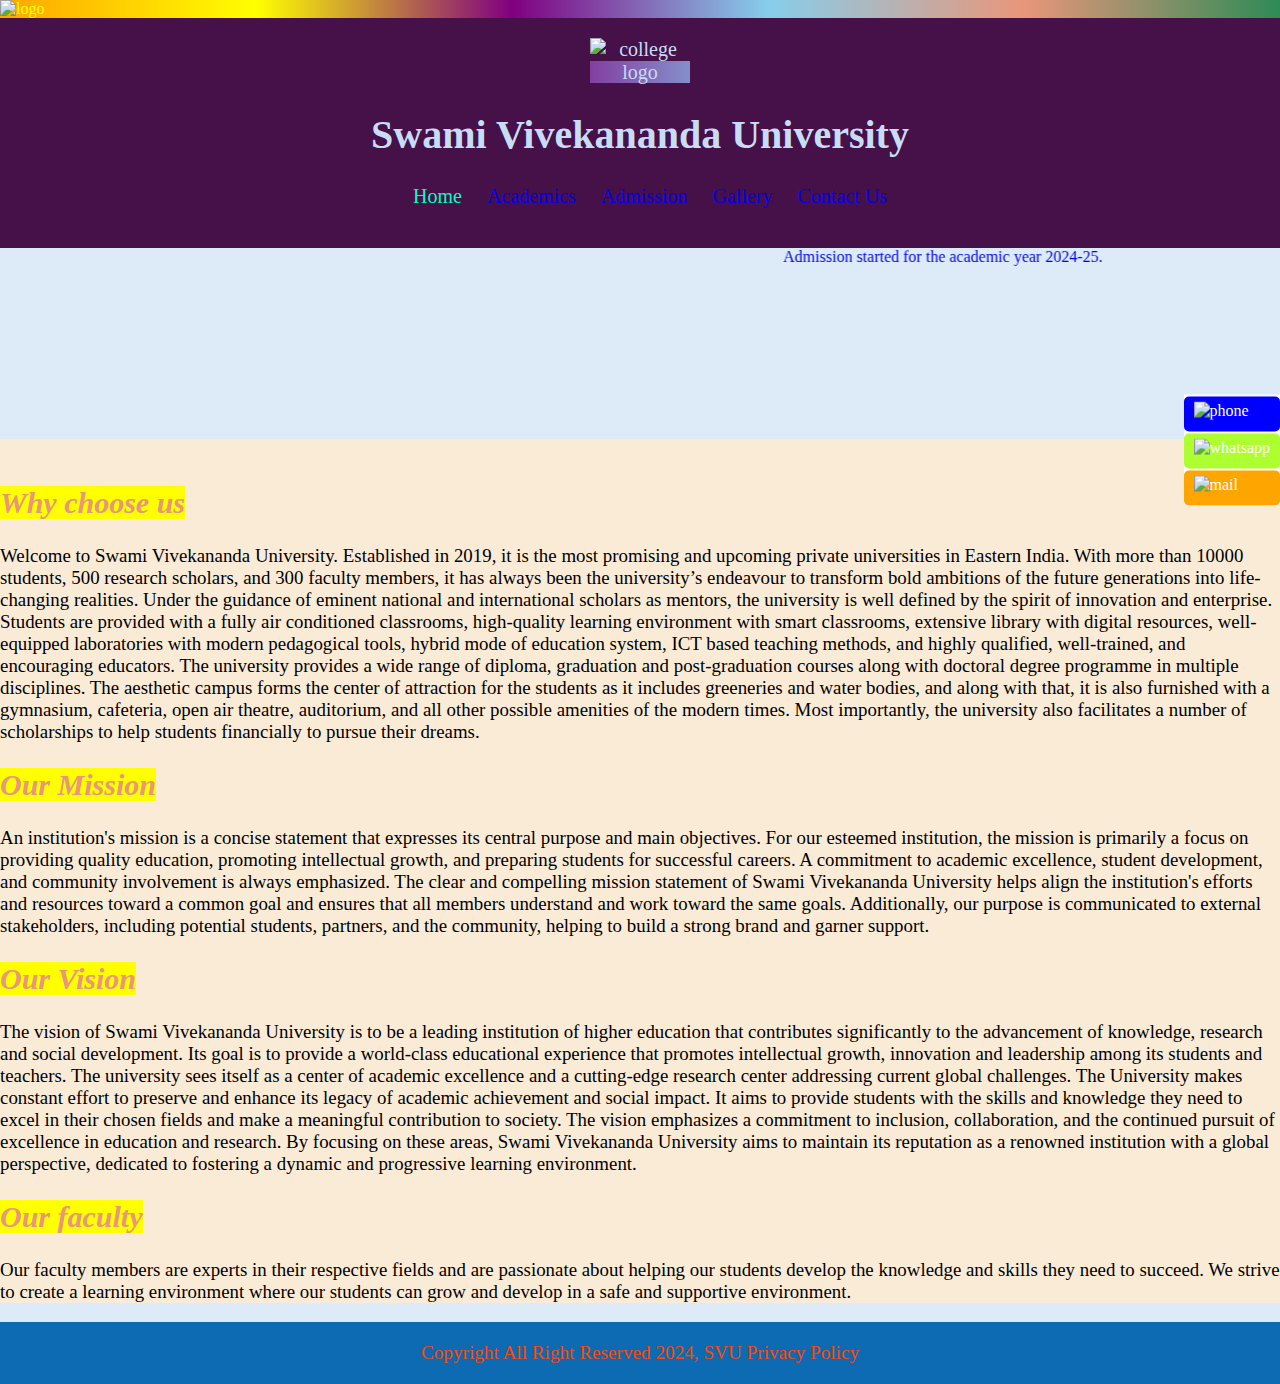
==== index.html @ e7826c01 "Update and rename home.html to index.html" ====
<!DOCTYPE html>
<html lang="en">
  <head>
    <title>Swami Vivekananda University | Home</title>
    <link rel="stylesheet" href="style.css" />
  </head>
  <body>
    <div class="logo mb-5">
      <a href="home.html">
      <img src="https://www.swamivivekanandauniversity.ac.in/resource/assets/img/logo.png" 
          alt="logo" width="150" height="100%" id="logo">
      </a>
   </div>
    <header>
      <span class="logo"
        ><img src="resources/logo.png" alt="college logo"
      /></span>
      <h1 class="text">Swami Vivekananda University</h1>
      <nav>
        <ul>
          <li><a href="index.html" class="active">Home</a></li>
          <li><a href="academics.html">Academics</a></li>
          <li><a href="admission.html">Admission</a></li>
          <li><a href="gallery.html">Gallery</a></li>
          <li><a href="contact.html">Contact Us</a></li>
        </ul>
      </nav>
    </header>
    <a href="admission.html">
      <marquee width="90%" height="33px" behavior="alternate" class="aca-ad">
        Admission started for the academic year 2024-25.
      </marquee></a>
    <section class="hero-section ">
      <video autoplay="" loop="" muted="" play-inline="" class="banner-video" width="100%" height="60%">
         <source src="swamibannervideo.mp4" type="video/mp4">
      </video>
   </section>
    <section class="home">
      <img src="resources/svu font image.png" alt="" />
      <h2> <mark> Why choose us </mark> </h2>
      <p style="font-size: 0.5cm">
        Welcome to Swami Vivekananda University. Established in 2019, it is the most promising and upcoming private universities in Eastern India. With more than 10000 students, 500 research scholars, and 300 faculty members, it has always been the university’s endeavour to transform bold ambitions of the future generations into life-changing realities. Under the guidance of eminent national and international scholars as mentors, the university is well defined by the spirit of innovation and enterprise. Students are provided with a fully air conditioned classrooms, high-quality learning environment with smart classrooms, extensive library with digital resources, well-equipped laboratories with modern pedagogical tools, hybrid mode of education system, ICT based teaching methods, and highly qualified, well-trained, and encouraging educators. The university provides a wide range of diploma, graduation and post-graduation courses along with doctoral degree programme in multiple disciplines.
        The aesthetic campus forms the center of attraction for the students as it includes greeneries and water bodies, and along with that, it is also furnished with a gymnasium, cafeteria, open air theatre, auditorium, and all other possible amenities of the modern times. Most importantly, the university also facilitates a number of scholarships to help students financially to pursue their dreams.
      </p>
      <h2> <mark> Our Mission </mark>  </h2>
      <p style="font-size: 0.5cm">
        An institution's mission is a concise statement that expresses its central purpose and main objectives. For our esteemed institution, the mission is primarily a focus on providing quality education, promoting intellectual growth, and preparing students for successful careers. A commitment to academic excellence, student development, and community involvement is always emphasized.
        The clear and compelling mission statement of Swami Vivekananda University helps align the institution's efforts and resources toward a common goal and ensures that all members understand and work toward the same goals. Additionally, our purpose is communicated to external stakeholders, including potential students, partners, and the community, helping to build a strong brand and garner support.
      </p>
    <h2>  <mark> Our Vision </mark>  </h2>
      <p style="font-size: 0.5cm">
        The vision of Swami Vivekananda University is to be a leading institution of higher education that contributes significantly to the advancement of knowledge, research and social development. Its goal is to provide a world-class educational experience that promotes intellectual growth, innovation and leadership among its students and teachers. The university sees itself as a center of academic excellence and a cutting-edge research center addressing current global challenges.
        The University makes constant effort to preserve and enhance its legacy of academic achievement and social impact. It aims to provide students with the skills and knowledge they need to excel in their chosen fields and make a meaningful contribution to society. The vision emphasizes a commitment to inclusion, collaboration, and the continued pursuit of excellence in education and research.
        By focusing on these areas, Swami Vivekananda University aims to maintain its reputation as a renowned institution with a global perspective, dedicated to fostering a dynamic and progressive learning environment.
      </p>
      <h2>  <mark> Our faculty </mark>  </h2>
      <p style="font-size: 0.5cm">
        Our faculty members are experts in their respective fields and are
        passionate about helping our students develop the knowledge and skills
        they need to succeed. We strive to create a learning environment where
        our students can grow and develop in a safe and supportive environment.
      </p>
    </section>
    <div class="icon-bar">
      <a href="tel:7044086270" class="facebook"><img src="https://www.swamivivekanandauniversity.ac.in/resource/assets/img/phonez.png" alt="phone" width="20px" height="20px"></a> 
      <a href="https://api.whatsapp.com/send?phone=7044086270" class="twitter"><img src="https://www.swamivivekanandauniversity.ac.in/resource/assets/img/what.png" alt="whatsapp"></a> 
      <a href="mailto:info@swamivivekanandauniversity.ac.in" class="google"><img src="https://www.swamivivekanandauniversity.ac.in/resource/assets/img/mail.png" alt="mail" width="20px" height="20px"></a> 
   </div>
    <footer>
      <center>Copyright All Right Reserved 2024, SVU Privacy Policy</center>
    </footer>
  </body>
</html>
---- style.css ----
:root {
  --uranian-blue: #c6ddf5;
  --uranian-blue-light: #ddebf9;
  --uranian-blue-font: #f4f8fd;
  --outer-space: #36494eff;
  --black: #000000;
  --paynes-gray: rgb(12, 107, 179);
  --orange: #ffa500;
  --orange-red: #ff4500;
  --purple:rgba(234, 0, 255, 0.994);
  --yellow: rgba(255, 255, 0);
  --c1: hsl(165, 100%, 50%);
}

body {
  margin: 0px;
  background-color: var(--uranian-blue-light);
}

/* Link styles */

a {
  text-decoration: none;
}

a:hover {
  color: var(--yellow);
}

/* Class Styles */

.active {
  color: var(--c1);
}

.block {
  height: 600px;
}

.logo{
  background: linear-gradient(to right, orange, yellow, purple, skyblue, darksalmon, seagreen);
  background-repeat: no-repeat;
  background-attachment: fixed;

}
/* Header and Footer */
header .logo1 img{
  align-items: center;
}

header {
  background-color: rgb(70, 16, 73);
  background-position: center;
  background-attachment: fixed;
  color: var(--uranian-blue);
  padding: 20px;
}

header {
  text-align: center;
  font-size: 1.25rem;
}

header nav ul li {
  list-style-type: none;
  display: inline;
  text-align: center;
  margin-right: 20px;
}

header .logo img {
  height: auto;
  width: 250%;
  max-width: 100px;
  align-self: flex-start;
}

header a {
  color: var(rgb(255, 255, 255));
}

footer {
  font-size: 1.2rem;
  padding: 20px;
  background-color: var(--paynes-gray);
  color: var(--orange-red);
}

footer :hover{
background-color: chartreuse;

}

/* Home Page Styles */

.home {
  background-color: antiquewhite;
  color: var(--black);
  font-size: 1.25rem;
}

.home h2 mark{
  color:darksalmon;
  font-style: italic;
}


.home img {
  width: 100%;
  height: auto;
}

.home section .hero-section video .banner-video{
width: 60%;
height: auto;
display: block;
margin: auto;
object-fit: contain;
overflow-clip-margin: content-box;
overflow: clip;
}

.icon-bar {
  background-color:rgb(253, 253, 253,1);
  top: 49%;
  right: 0;
  -webkit-transform: translateY(-50%);
  -ms-transform: translateY(-50%);
  transform: translateY(-50%);
}

.icon-bar a {
  display: block;
  padding: 5px 10px 12px;
  transition: .3s;
  color: #fff;
  border-radius: 5px;
  margin-top: 2px;
}
.facebook{
background: blue;
}

.twitter{
  background: greenyellow;
}

.google{
background: #ffa500;
}

#overlay, .go-top, .icon-bar {
  position: fixed;
  color: #f7f702;
}
/* Academics Styles */

.academics-content {
background-color: lemonchiffon;
}

.academics-content {
  padding-top: 3rem;
  padding-left: 2rem;
  font-size: 1.2rem;
}

.academics-content ol li {
  font-weight:bold;
  margin-bottom: 20px;
}

.academics-content ol li ul li {
  font-weight: normal;
  margin-bottom: 1;
}

/* Admission Form Styles */

.admission {
  background-color: lemonchiffon;
  margin: 40px 20%;
  display: grid;
  align-items: center;
  border-radius: 15px;
}
.admission header span img{
  align-self: initial;
}
.admission form {
  border: var(--outer-space) 2px solid;
  border-bottom: var(--outer-space) 4px solid;
  border-right: var(--outer-space) 4px solid;
  border-radius: 15px;
  padding: 20px;
  color: #000000;
}

.admission h2 {
  font-size: 2rem;
  text-align: center;
  color: #96390bf1;
}

.admission form div {
  margin-bottom: 15px;
}

.admission form div label {
  font-size: 1.5rem;
  font-weight: bold;
  font-style: italic;
}

.admission form div input {
  width: 100%;
  font-size: 1.5rem;
  border: 10;
  border-bottom: var(--black) 1px solid;
  background-color: transparent;
}

.admission form div .gender {
  width: 100%;
  line-gap-override: 1px;
}
.admission form input:focus,
.admission form input:focus-visible {
  outline: none;
  border: var(--black) 1px solid;
  border-top: none;
}

.admission form button {
  font-size: 1.5rem;
  color: var(--black);
  background-color: gold;
  border: none;
  border-bottom: var(--black) 1px solid;
  border-right: var(--black) 1px solid;
  border-radius: 15px;
  padding: 10px 20px;
  width: 100%;
  margin-bottom: 20px;
}

.button{
    background: linear-gradient(to right, skyblue, yellow, red, purple , seagreen);
    background-repeat: no-repeat;
    background-attachment: fixed;
}


.admission .button:hover {
  background-color: var(--c1);
}

/* Gallery Styles */

.gallery {
  padding: 20px;
  width: 100%;
  box-sizing: border-box;
  display: flex;
  gap: 10px;
  flex-wrap: wrap;
  overflow: hidden;
  background-color: lemonchiffon;
}

.gallery :nth-child(1),
.gallery :nth-child(2),
.gallery :nth-child(4),
.gallery :nth-child(5) {
  width: 49%;
}

.gallery :nth-child(3),
.gallery :nth-child(9),
.gallery :nth-child(6) {
  width: 100%;
}

.gallery :nth-child(7),
.gallery :nth-child(10),
.gallery :nth-child(11),
.gallery :nth-child(8) {
  width: 49%;
}

/* Contact Us Form */

.contact {
  margin: 40px;
  display: flex;
  justify-content: space-between;
  align-items: stretch;
  gap: 20px;
  border-radius: 15px;
  font-size: large;
}

.contact div {
  width: 30%;
  padding: 20px;
  background-color: lemonchiffon;
  text-align: center;
  border: 1px solid #00000079;
  border-radius: 20px;
  word-wrap: break-word;
}

.contact div svg {
  height: 4.5rem;
}

.contact div a {
  color: var(--black);
}
.icon-bar {
  top: 50%;
  right: 0;
  -webkit-transform: translateY(-50%);
  -ms-transform: translateY(-50%);
  transform: translateY(-50%);
}
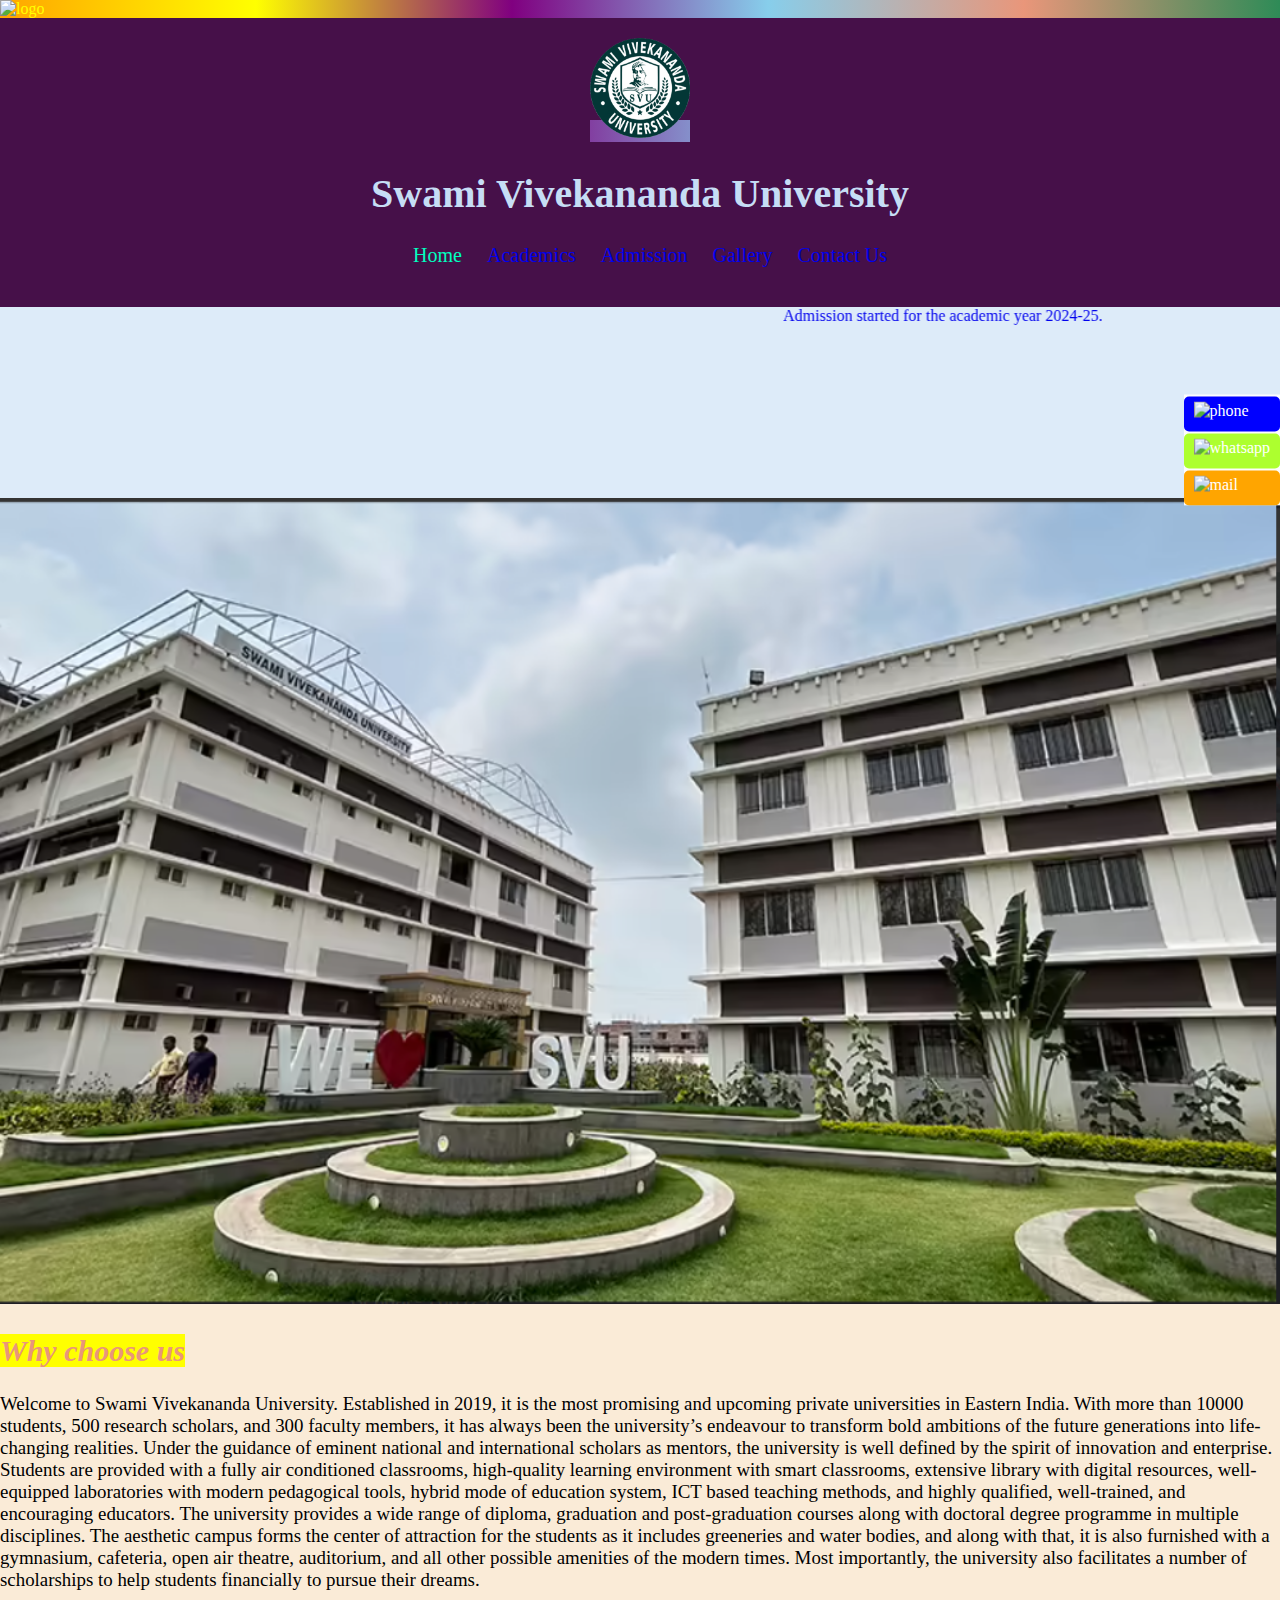
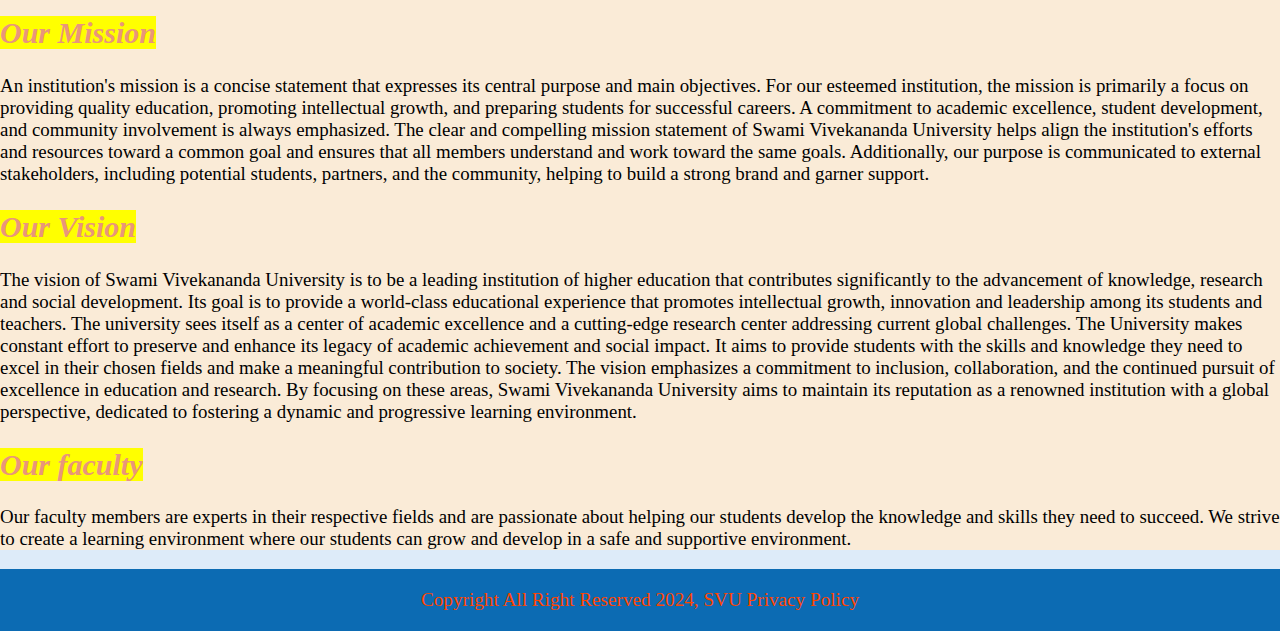
==== commit 867f2438: "Update index.html" ====
--- a/index.html
+++ b/index.html
@@ -32,7 +32,7 @@
       </marquee></a>
     <section class="hero-section ">
       <video autoplay="" loop="" muted="" play-inline="" class="banner-video" width="100%" height="60%">
-         <source src="swamibannervideo.mp4" type="video/mp4">
+         <source src="resources/swamibannervideo.mp4" type="video/mp4">
       </video>
    </section>
     <section class="home">
